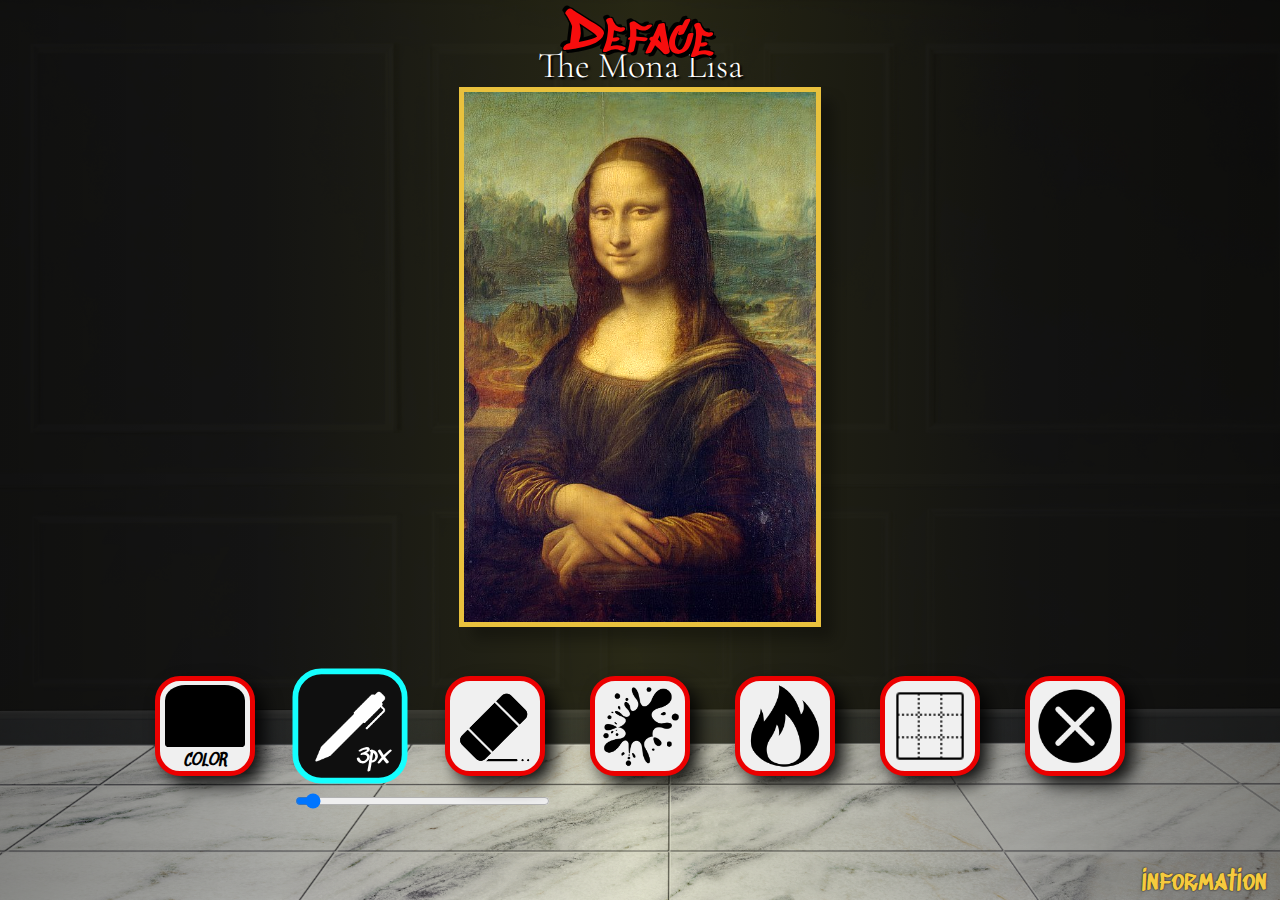
==== index.html @ bc6f04b2 "improve file structure by removing accidentally duplicated top-level folder" ====
<!DOCTYPE html>
<html lang="en">
<head>
    <meta charset="UTF-8">
    <meta http-equiv="X-UA-Compatible" content="IE=edge">
    <meta name="viewport" content="width=device-width, initial-scale=1.0">
    <title>Deface the Mona Lisa</title>
    <script src = "index.js" defer></script>
    <link rel="stylesheet" href="style.css">
    <link rel="preconnect" href="https://fonts.googleapis.com">
    <link rel="preconnect" href="https://fonts.gstatic.com" crossorigin>
    <link href="https://fonts.googleapis.com/css2?family=MonteCarlo&display=swap" rel="stylesheet">
    <link href="https://fonts.googleapis.com/css2?family=Cormorant+Garamond&family=MonteCarlo&display=swap" rel="stylesheet">
    <link href="https://fonts.googleapis.com/css2?family=Sedgwick+Ave+Display&display=swap" rel="stylesheet">
    <link href="https://fonts.googleapis.com/css2?family=Sedgwick+Ave&display=swap" rel="stylesheet">

</head>

<body>


        

    <div id="flex-container">
        
        <header>
            <p id="deface">Deface</p>
            <p id="mona-lisa-title">The Mona Lisa</p>
        </header>

            <div id="mona-lisa-container" draggable="false">

                <img id="mona-lisa" src="images/mona-lisa.jpg" draggable="false"/>

                    <img id="sunglasses" src="images/sunglasses.png">

                <div id="grid" draggable="false"></div>

                <canvas id="canvas"></canvas>  

                <svg>

                    <filter id="wavy">

                        <feTurbulence 
                            x="0" 
                            y="0"
                            basefrequency="0.2"
                            numOctaves="4">
                        
                            <animate
                                attributeName="baseFrequency"
                                dur="30s"
                                values="0.02; 0.005; 0.02"
                                repeatCount="indefinite">
                            
                        </feTurbulence>

                            <feDisplacementMap in="SourceGraphic" scale="30">

                    </filter>

                </svg>

                <div id="info-wrapper">

                    
                           
                        <div id="left"></div>
                        <div id="right"></div>

                        <div class="info-text">
                            <h2>CREATED BY <a href="mailto:cmefron@gmail.com">CHARLIE EFRON</a></h2>
                            <p>
                                <a href="https://thenounproject.com/captainbuggy0/" target="_blank">Pens</a> by Uswa KDT @ Noun Project. <a href="https://thenounproject.com/icon/eraser-tool-2034868/" target="_blank">Eraser</a> by ProSymbols @ Noun Project. <a href="https://thenounproject.com/icon/splash-4852554/" target="_blank">Splash</a> by ima @ Noun Project. <a href="https://thenounproject.com/icon/fire-203607/" target="_blank">Fire</a> by Pablo Artree @ Noun Project. <a href="https://icons8.com/icon/58298/grid-3" target="_blank">Grid</a> by Icons 8. <a href="https://thenounproject.com/icon/erase-401727/" target="_blank">Erase</a> by Ralf Schmitzer @ Noun Project. <a href="https://pngtree.com/freepng/textured-fire-creative-flame_5368399.html" target="_blank">Fire</a> by 七七的7 @ Pngtree. <a href="https://thenounproject.com/icon/paint-bucket-4809247/" target="_blank">Paint bucket</a> by Muhammat Sukirman @ Noun Project. <a href="https://thenounproject.com/icon/blowtorch-2786213/" target="_blank">Blowtorch</a> by Scribble.liners @ Noun Project. <a href="https://thenounproject.com/icon/square-1191375/" target="_blank">Square</a> by StudioPAF @ Noun Project. <a href="https://www.freepik.com/free-photo/black-wall-mockup-with-marble-floor_15851558.htm#query=marble%20floor%20black%20wall%20mockup&position=1&from_view=search&track=ais" target="_blank">Black wall</a> by rawpixel.com @ Freepik. <a href="https://thenounproject.com/icon/sunglasses-2188207/" target="_blank">Sunglasses</a> by Zach Bogart @ Noun Project. <b>Mona Lisa</b> by Leonardo da Vinci.<br><br><br><br><br><br><br><br><br><br><br><br><br><br><br><br>
                            </p>
                        </div>

                        <svg id="svg-clip" viewBox="0 0 100 100" preserveAspectRatio="none">    
                            <defs>
                                <clipPath id="myClip" clipPathUnits="objectBoundingBox">
                                    <path stroke-linejoin="round" d=
                                       "M .48 0 
                                        L .1 .75 
                                        q  0 .06 .09 0 
                                        q .07 -.07 .12 0
                                        q .05 .08 .12 0 
                                        q .05 -.07 .12 0
                                        q .05 .08 .12 0 
                                        q .04 -.07 .12 0 
                                        q .11 .07 .11 0
                                        L .52 0 z">
                                    </path>
                                </clipPath>
                            </defs>
                        </svg> 
                      
                </div>

            </div>

            <div id="toolbox">

                <div id="swatch" class="button unselected">

                    <input type="color" id="color-picker" value="#000000"></input>

                    <div class="info">
                        <h2 id="hex">COLOR</h2>
                    </div>

                </div>

                <div id="pen-and-eraser-container">

                    <div id = "pen-and-eraser-wrapper">

                        <div id="pen-button" class="button selected">
                            <img id="pen" src="images/pen-icon.png">
                            <p id="pen-width-text"></p>
                        </div>

                        <div id="eraser-button" class="button unselected">
                            <img id="eraser" src="images/eraser-black.png">
                            <p id="eraser-width-text"></p>
                        </div>

                    </div>

                    <input type="range" id="width-slider" class="slider" min="1" max="50" value="3"></input>

                </div>

                <div id="splatter-button" class="button unselected">

                    <img id="splatter" src="images/splash.png">

                </div>

                <div id="blowtorch-button" class="button unselected">

                    <img id="blowtorch" src="images/fire-icon.png">

                </div>

                <div id="grid-options-container">

                    <div id="grid-button-wrapper" class="button unselected">
                        
                        <img id="grid-button" src="images/grid-icon.png">

                        <img id="grid-button-off" src="images/grid-icon-off.png">

                        <p id="square-count"></p>

                    <!-- <h2>GRID OFF</h2> -->

                    </div>

                    <input type="range" id="grid-slider" class="slider" min="1" max="1000" value="100"></input> 

                </div>

                <div id="reset-button-container">
                    <span id="tooltip">CLEAR ALL?</span>
                    <div id="reset-button" class="button unselected">
                        <img id="reset" src="images/reset.png">
                    </div>
                    
                </div>

            

            </div>

       

    </div>

    <div id="site-info-wrapper">

        <div id="info-background"></div>

        <p id="site-info">information</p>

    </div>

    
    
    
</body>

</html>
---- style.css ----
/* Font imports */
@import url('https://fonts.googleapis.com/css2?family=Cormorant+Garamond&family=MonteCarlo&display=swap');
@import url('https://fonts.googleapis.com/css2?family=Sedgwick+Ave+Display&display=swap');
@import url('https://fonts.googleapis.com/css2?family=Sedgwick+Ave&display=swap');
@font-face {
    font-family: 'a Attack Graffiti';
    src: url('fonts/aAttackGraffiti.eot');
    src: url('fonts/aAttackGraffiti.eot?#iefix') format('embedded-opentype'),
         url('fonts/aAttackGraffiti.woff2') format('woff2'),
         url('fonts/aAttackGraffiti.woff') format('woff'),
         url('fonts/aAttackGraffiti.ttf')  format('truetype'),
         url('fonts/aAttackGraffiti.svg#a Attack Graffiti') format('svg');
}

html, body {
    width: 100%;
    height: 100%;
    margin: 0px;
    padding: 0px;
    overflow: hidden;
    background-image: linear-gradient(
      to right,
      rgba(0, 0, 0, 0.4) 0%,
      rgba(0, 0, 0, 0.25) 20%,
      rgba(241, 237, 0, 0.07) 50%,
      rgba(0, 0, 0, 0.25) 80%,
      rgba(0, 0, 0, 0.4) 100%
    ), url("images/black-wall.jpg");
    background-repeat: no-repeat;
    background-size: cover;
    background-position: 0 50%;
}

/* Layout */
#flex-container {
    display: flex;
    flex-direction: column;
    align-items: center;
    justify-content: space-between;
    max-height: 95vh;
    min-height: 75%;
}

header {
    flex: 0 1 auto; 
}

#mona-lisa-container {
    position: relative;
    flex-shrink: 0;
    z-index: 3;
    max-width: 72vw;
    min-width: 230px;
    height: auto;
    overflow: hidden;
    user-select: none;
    box-shadow: .8em .8em .8em rgba(0, 0, 0, 0.3);
    cursor: var(--cursor);
    --size: 77vh;
    --s: calc(var(--size) / 6);
    --bor: calc(var(--size) / 60);
    --boxShadow: calc(var(--size) / 10);
    --left: 50%;
    --right: 50%;
    --top: 50%;
    --bottom: 50%;
}

#toolbox {
    display: flex;
    width: 100%;
    max-height: 25vh;
    justify-content: center;
    align-items: flex-start;
    flex-wrap: wrap;
    margin: 3vmin 1vmin 1vmin 1vmin;
    padding-bottom: 1vmin;
}

/* Title */
#deface {
    position: relative;
    z-index: 1;
    font-family: 'Sedgwick Ave Display', cursive;
    font-size: clamp(2.5em, 5.6vmin, 6vmin);
    margin: 4% auto -13.5% auto;
    text-align: center;
    transform: rotate(3deg);
    color: #f70d0d;
    text-shadow:
      3px 3px 0 rgb(0, 0, 0),
      -3px -3px 0 rgb(0, 0, 0),
      -1px -1px 0 rgb(0, 0, 0),
      1px -1px 0 rgb(0, 0, 0),
      -1px 1px 0 rgb(0, 0, 0),
      1px 1px 0 rgb(0, 0, 0);
  }
  
  #mona-lisa-title {
    position: relative;
    z-index: 0;
    margin: 0 auto 0 auto;
    font-family: 'Cormorant Garamond', serif;
    font-size: clamp(2em, 4vmin, 5vmin);
    font-weight: 300;
    color: white;
    text-align: center;
    text-shadow: 2px 2px 2px black;
  }


.button {
    position: relative;
    margin: 2.5vmin;
    width: 8vmin;
    min-width: 55px;
    height: 8vmin;
    min-height: 55px;
    border: .6vmin solid #eb0000;
    border-radius: 25%;
    background-color: rgb(240, 240, 240);
    background-image: url("https://www.transparenttextures.com/patterns/brick-wall.png");
}



.button:hover {
    scale: 1.15;
}

.unselected {
    box-shadow: 1vmin 1vmin 2vmin rgba(0, 0, 0, 0.9);
}

.selected {
    filter: invert(100%);
    scale: 1.15;
   
}



#swatch {
    display: flex;
    flex-direction: column;
    justify-content: space-between;
}



#swatch h1 {
    margin: 0;
}

#swatch h2 {
    margin: 0;
}

#swatch .info {
    text-align: center;
    font-family: 'Sedgwick Ave', cursive;
    font-size: 1.2vmin;
    font-weight: 600;
}

input[type="color"] {
    appearance: none;
    background: none;
    width: 94%;
    height: 84%;
    padding: 0;
    outline: none;
    -webkit-appearance: none;
    border: none;
    margin: auto auto 0 auto;

    
}

input[type="color"]::-webkit-color-swatch {
    border: 4px solid transparent;
    border-radius: 25% 25% 5% 5%;
    padding: 0;
}

input[type="color"]::-moz-color-swatch {
    border: 4px solid transparent;
    border-radius: 25% 25% 3% 3%;
    padding: 0;
}

#pen-and-eraser-container {
    display: flex;
    flex-direction: column;
}

#pen-and-eraser-wrapper {
    display: flex;
    justify-content: center;
}

#width-slider {
    margin: -2% auto auto auto;
    width: 88%;
    display: none;
}


#pen-width-text {
    position: absolute;
    font-family: 'Sedgwick Ave', cursive;
    font-size: 1.9vmin;
    font-weight: 600;
    color: black;
    top: 80%;
    left: 73%;
    transform: translate(-50%, -50%);  
    margin: 0;
    white-space: nowrap;
    pointer-events: none;
    display: none;
}

#eraser-width-text {
    position: absolute;
    font-family: 'Sedgwick Ave', cursive;
    font-size: 1.7vmin;
    font-weight: 600;
    color: black;
    top: 80%;
    left: 76%;
    transform: translate(-50%, -50%);  
    margin: 0;
    white-space: nowrap;
    pointer-events: none;
    display: none;
}

#grid-options-container {
    display: flex;
    flex-direction: column;
    align-items: center;
}



#splatter, #blowtorch, #eraser, #pen, #reset {
    width: 100%;
    height: 100%;
}

#grid-button {
    width: 100%;
    display: none;
}

#grid-button-off {
    width: 100%;
}

#grid-button-wrapper {
    position: relative;
}


/*.icon:hover {
    scale: 1.1;
    background: rgb(250, 250, 250);
} */

#square-count {
    position: absolute;
    display: none;
    font-family: 'Sedgwick Ave', cursive;
    font-size: 1.8vmin;
    font-weight: 600;
    color: black;
    top: 51%;
    left: 50%;
    transform: translate(-50%, -50%);  
    margin: 0;
    white-space: nowrap;
    pointer-events: none;
}

#grid-icon-wrapper h2 {
    position: absolute;
    color: black;
    top: 98%;
    left: 50%;
    transform: translate(-50%, -50%);  
    margin: 0;
    font-weight: normal;
    white-space: nowrap;
}

#grid-slider {
    display: none;
    width: 65%;
    margin: -2% auto auto auto;
}

#reset-button-container {
    display: flex;
    flex-direction: column;
    justify-content: flex-start;
    align-items: center;
}

#tooltip {
    display: none;
    position: relative;
    background-color :#d4af37;
    text-align: center;
    width: 90%;
    font-family: 'Cormorant Garamond', serif;
    font-size: .8em;
    font-weight: 500;
    border-radius: 2%;
    color: white;
    padding: 2%;
    z-index: 1;
    margin-bottom: -3%;
    animation: bounce-in .2s forwards;
}

@keyframes bounce-in {
    0%{transform: scale(0%)}
    80%{transform: scale(110%);}
    100%{transform: scale(100%);}
}

#tooltip::after {
    position: absolute;
    content: " ";
    top: 100%; /* At the bottom of the tooltip */
    left: 50%;
    margin-left: -5px;
    border-width: 5px;
    border-style: solid;
    border-color: #d4af37 transparent transparent transparent;
  }



#mona-lisa-canvas {
    position: absolute;
    top: 0;
    width: 100%;
    height: 100%;
}

canvas {
    position: fixed;
    left: 0;
    right: 0;
    top: 0;
    bottom: 0;
}

#mona-lisa {
    width: 100%;
    height: auto;
    max-height: 60vh;
    display: block;
    user-select: none;
    outline: 5px solid #d4af37;
    outline-offset: -5px;
    box-sizing: border-box;
    filter: brightness(110%);
}

#grid {
    position: absolute;
    top: 0;
    width: 100%;
    height: 100%;
    display: flex;
    flex-wrap: wrap;
    user-select: none;
}

.square {
    flex: 1 1 auto;
    border: 1px none rgba(0, 0, 0, 0.3);
    box-sizing: border-box;
    user-select: none;
    border-style: dashed;   
}

.circle {
    position: absolute;
    transform:translate(-50%, -50%);
    left: 49%;
    top: 50%;
    width: 108%;
    height: 106%;
    filter: url(#wavy) blur(.75px);
    overflow: hidden;
    z-index: 2;
}

.circle:before,
.circle:after {
    content: "";
    position: absolute;
    left: var(--left);
    right: var(--right);
    top: var(--top);
    bottom: var(--bottom);
    border: var(--bor) solid rgb(249, 249, 255);
    border-radius: 50%;
    animation: burn 10s ease-in forwards;
}

@keyframes burn {
    0%   {
          left: var(--left);
          right: var(--right);
          top: var(--top);
          bottom: var(--bottom);
          border-radius: 50%;
    }
    70%  {left: 0px;
          right: 0px;
          border-radius: 40%;}
     90% {border-radius: 20%}
    100% {top: 0px;
          left: 0px;
          right: 0px;
          bottom: 0px;
          border-radius: 5%;
          border-width: calc(var(--bor)/2);
    }
}

#site-info-wrapper {
    position: absolute;
    display: block;
    right: 0;
    bottom: 0;
    font-family: 'Sedgwick Ave Display', cursive;
    color: #f5ca3e;
    font-size: 2.2vmax;
    text-shadow: 0 0 2px black;
    width: auto;
    height: fit-content;
}

#site-info {
    margin: 0;
    padding-right: 1vw;
    cursor: pointer;
}

#site-info:hover{
    transform: scale(1.05);
}

#info-wrapper {
    position: absolute;
    display: none;
    left: -30.1%;
    top: 27.5%;
    width: 150%;
    height: auto;
    z-index: 2;
    clip-path: inset(0 0 100% 0);
    cursor: auto;
}

.reveal {
    animation: 2.5s .3s wipe-in-down forwards;
}

@keyframes wipe-in-down {
    from {
      clip-path: inset(0 0 100% 0);
    }
    to {
      clip-path: inset(0 0 0 0);
    }
  }

#left, #right {
    height: 90vh;
    width: 50%;
    background-color: transparent;
}

#left {
    shape-outside: polygon(0% 0%, 100% 0%, 0% 100%, 0% 100%);
    clip-path: polygon(0% 0%, 100% 0%, 0% 100%, 0% 100%);
    float: left;
}
  
#right {
    shape-outside: polygon(0% 0%, 100% 0%, 100% 100%);
    clip-path: polygon(0% 0%, 100% 0%, 100% 100%);
    float: right;
  }

.info-text {
    background: repeating-conic-gradient(from 142deg at 50% -5%, #E920FF 0% 1.8%, #0023FF 1.8% 3.6%, #1BD700 3.6% 5.4%, #FFFF00 5.4% 7.2%, #FF8600 7.2% 9%, #FF0D0D 9% 10.8%);
    font-family: 'Courier New', monospace;; 
    font-weight: 500;
    color: #ffffff;
    text-shadow: 0px 0px 3px black;
    text-align: center;
    font-size: .75em;
    clip-path: url(#myClip);
    width: 100%;
    -webkit-mask: radial-gradient(70% 10% at center top, transparent 10px, black 10px);
    -webkit-mask-repeat: no-repeat;
    margin-top: 0;
}

.info-text a {
        color: #ffffff;
        font-weight: bold;
}

h2 {
    margin-bottom: 3%;
}

#info-background {
    position: fixed;
    top: 0;
    left: 0;
    z-index: 2;
    display: none;
    width: 100%;
    height: 100%;
    background: rgba(0,0,0,0.75);
    opacity: 0;
    animation: display-info .6s forwards;
}

@keyframes display-info {
    to {opacity: 1;}
}

#sunglasses {
    position: absolute;
    top: 21.5%;
    left: 33%;
    width: 23%;
    display: none;
    animation: sunglasses-drop .6s forwards;
    z-index: 3;
}

@keyframes sunglasses-drop {
    from {top: 13%;}
    to {top: 21.5%};
}



/*@keyframes burn {
    0%   {top: 0%;
          left: 0%;
          right: 100%; 
          bottom: 100%;
          border-radius: 50%;
    }
    50%  {
          top:  20%;
          left: 0%;
          right: 0%; 
          bottom: 20%;
          border-radius: 35%;
    }
    75%  {
          top:  0%;
          left: 0%;
          right: 0%; 
          bottom: 0%;
          border-radius: 25%;
    }
    99%  {border: var(--bor) solid rgb(249, 249, 255);}
    100% {
          border: var(--bor) solid rgba(249, 249, 255, 0);
          border-radius: 5%;}
}

*/

.circle:before {
    box-shadow: 0 0 var(--boxShadow) rgb(255, 72, 0), inset 0 0 var(--boxShadow) rgb(223, 0, 0);
    background: rgba(0, 0, 0, 0.77);
    
}

.circle:after {
    box-shadow: 0 0 calc(var(--bor)/2) rgb(255, 60, 0), inset 0 0 var(--bor) rgb(255, 176, 112);
    background-image: url(images/fire.png);
    background-repeat: no-repeat;
    background-size: 115%;
    background-position-x: 50%;
    background-position-y: 50%;
}

svg {
    width: 0;
    height: 0;
    display: block;
}

@media (max-width: 480px) {
    
    .button {
        position: relative;
        width: 13vmin;
        height: 13vmin;
    }

    #pen-width-text {
        font-size: 2.5vmin;
        top: 80%;
        left: 72%;
    }

    #eraser-width-text {
        font-size: 2.3vmin;
        top: 80%;
        left: 75%;
    }

   #square-count {
        font-size: 2.5vmin;
    }

    #flex-container {
        min-height: 83vh;
    }

    #tooltip {
        width: 100%;
    }
}

@media (min-width: 900px) {
    .button {
        width: 10vmin;
        height: 10vmin;
    }
}

@media (min-width: 450px) {
    .slider {
        margin-bottom: -1vh !important;
    }
}
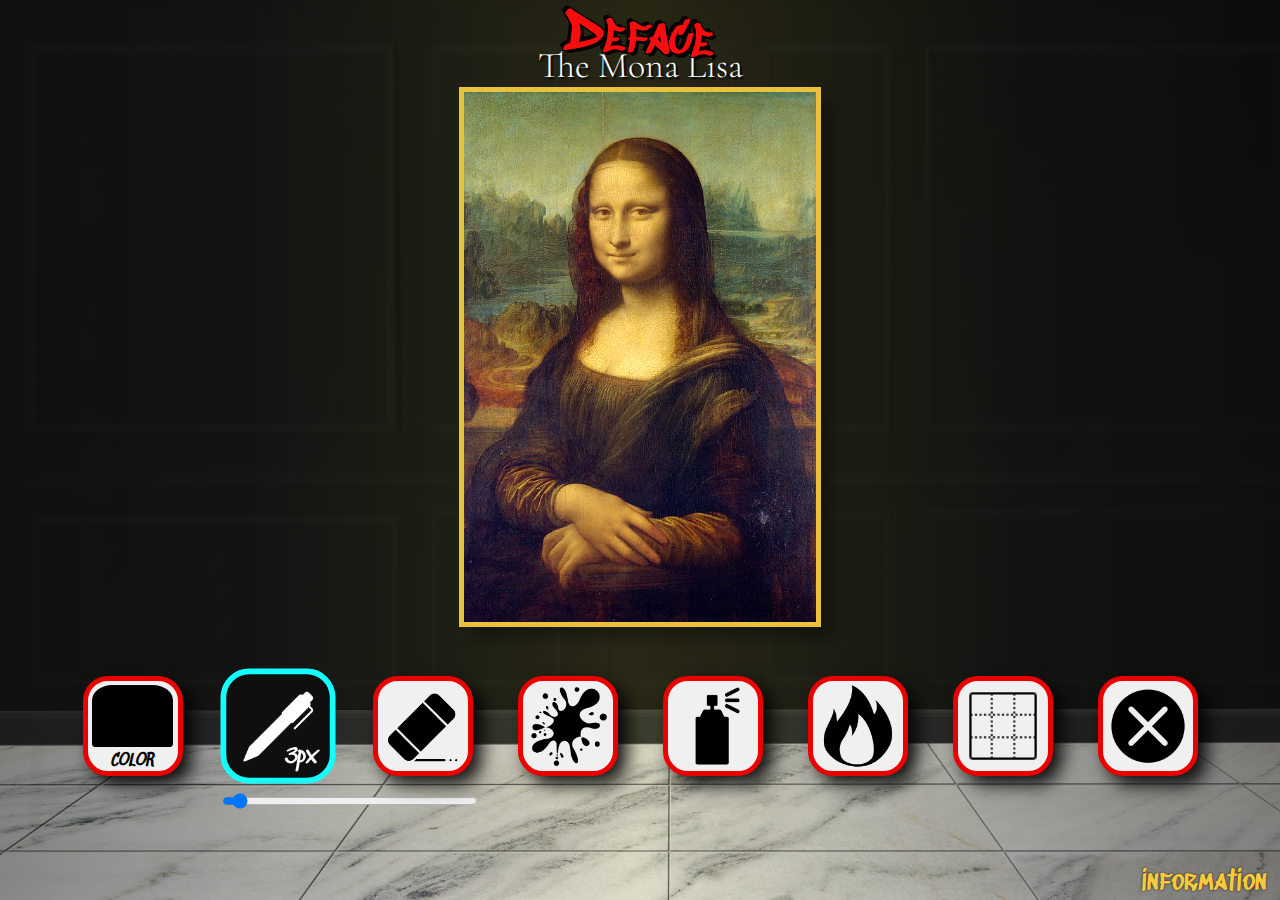
==== commit 0467cd28: "add spraypaint tool" ====
--- a/index.html
+++ b/index.html
@@ -6,6 +6,7 @@
     <meta name="viewport" content="width=device-width, initial-scale=1.0">
     <title>Deface the Mona Lisa</title>
     <script src = "index.js" defer></script>
+    <script src="https://code.createjs.com/1.0.0/easeljs.min.js"></script>
     <link rel="stylesheet" href="style.css">
     <link rel="preconnect" href="https://fonts.googleapis.com">
     <link rel="preconnect" href="https://fonts.gstatic.com" crossorigin>
@@ -13,6 +14,7 @@
     <link href="https://fonts.googleapis.com/css2?family=Cormorant+Garamond&family=MonteCarlo&display=swap" rel="stylesheet">
     <link href="https://fonts.googleapis.com/css2?family=Sedgwick+Ave+Display&display=swap" rel="stylesheet">
     <link href="https://fonts.googleapis.com/css2?family=Sedgwick+Ave&display=swap" rel="stylesheet">
+    
 
 </head>
 
@@ -72,7 +74,8 @@
                         <div class="info-text">
                             <h2>CREATED BY <a href="mailto:cmefron@gmail.com">CHARLIE EFRON</a></h2>
                             <p>
-                                <a href="https://thenounproject.com/captainbuggy0/" target="_blank">Pens</a> by Uswa KDT @ Noun Project. <a href="https://thenounproject.com/icon/eraser-tool-2034868/" target="_blank">Eraser</a> by ProSymbols @ Noun Project. <a href="https://thenounproject.com/icon/splash-4852554/" target="_blank">Splash</a> by ima @ Noun Project. <a href="https://thenounproject.com/icon/fire-203607/" target="_blank">Fire</a> by Pablo Artree @ Noun Project. <a href="https://icons8.com/icon/58298/grid-3" target="_blank">Grid</a> by Icons 8. <a href="https://thenounproject.com/icon/erase-401727/" target="_blank">Erase</a> by Ralf Schmitzer @ Noun Project. <a href="https://pngtree.com/freepng/textured-fire-creative-flame_5368399.html" target="_blank">Fire</a> by 七七的7 @ Pngtree. <a href="https://thenounproject.com/icon/paint-bucket-4809247/" target="_blank">Paint bucket</a> by Muhammat Sukirman @ Noun Project. <a href="https://thenounproject.com/icon/blowtorch-2786213/" target="_blank">Blowtorch</a> by Scribble.liners @ Noun Project. <a href="https://thenounproject.com/icon/square-1191375/" target="_blank">Square</a> by StudioPAF @ Noun Project. <a href="https://www.freepik.com/free-photo/black-wall-mockup-with-marble-floor_15851558.htm#query=marble%20floor%20black%20wall%20mockup&position=1&from_view=search&track=ais" target="_blank">Black wall</a> by rawpixel.com @ Freepik. <a href="https://thenounproject.com/icon/sunglasses-2188207/" target="_blank">Sunglasses</a> by Zach Bogart @ Noun Project. <b>Mona Lisa</b> by Leonardo da Vinci.<br><br><br><br><br><br><br><br><br><br><br><br><br><br><br><br>
+                                <a href="https://thenounproject.com/captainbuggy0/" target="_blank">Pens</a> by Uswa KDT @ Noun Project. <a href="https://thenounproject.com/icon/eraser-tool-2034868/" target="_blank">Eraser</a> by ProSymbols @ Noun Project. <a href="https://thenounproject.com/icon/splash-4852554/" target="_blank">Splash</a> by ima @ Noun Project. <a href="https://thenounproject.com/icon/fire-203607/" target="_blank">Fire</a> by Pablo Artree @ Noun Project. <a href="https://icons8.com/icon/58298/grid-3" target="_blank">Grid</a> by Icons 8. <a href="https://thenounproject.com/icon/erase-401727/" target="_blank">Erase</a> by Ralf Schmitzer @ Noun Project. <a href="https://pngtree.com/freepng/textured-fire-creative-flame_5368399.html" target="_blank">Fire</a> by 七七的7 @ Pngtree. <a href="https://thenounproject.com/icon/paint-bucket-4809247/" target="_blank">Paint bucket</a> by Muhammat Sukirman @ Noun Project. <a href="https://thenounproject.com/icon/spraypaint-2403956/" target="_blank">Spraypaint</a> by Travis Avery @ Noun Project.
+                                <a href="https://thenounproject.com/icon/blowtorch-2786213/" target="_blank">Blowtorch</a> by Scribble.liners @ Noun Project. <a href="https://thenounproject.com/icon/square-1191375/" target="_blank">Square</a> by StudioPAF @ Noun Project. <a href="https://www.freepik.com/free-photo/black-wall-mockup-with-marble-floor_15851558.htm#query=marble%20floor%20black%20wall%20mockup&position=1&from_view=search&track=ais" target="_blank">Black wall</a> by rawpixel.com @ Freepik. <a href="https://thenounproject.com/icon/sunglasses-2188207/" target="_blank">Sunglasses</a> by Zach Bogart @ Noun Project. <b>Mona Lisa</b> by Leonardo da Vinci.<br><br><br><br><br><br><br><br><br><br><br><br><br><br><br><br>
                             </p>
                         </div>
 
@@ -137,6 +140,12 @@
 
                 </div>
 
+                <div id="spraypaint-button" class="button unselected">
+
+                    <img id="spraypaint" src="images/spraypaint-icon.png">
+
+                </div>
+
                 <div id="blowtorch-button" class="button unselected">
 
                     <img id="blowtorch" src="images/fire-icon.png">
--- a/style.css
+++ b/style.css
@@ -244,7 +244,7 @@
 
 
 
-#splatter, #blowtorch, #eraser, #pen, #reset {
+#splatter, #spraypaint, #blowtorch, #eraser, #pen, #reset {
     width: 100%;
     height: 100%;
 }
@@ -635,10 +635,6 @@
     #flex-container {
         min-height: 83vh;
     }
-
-    #tooltip {
-        width: 100%;
-    }
 }
 
 @media (min-width: 900px) {
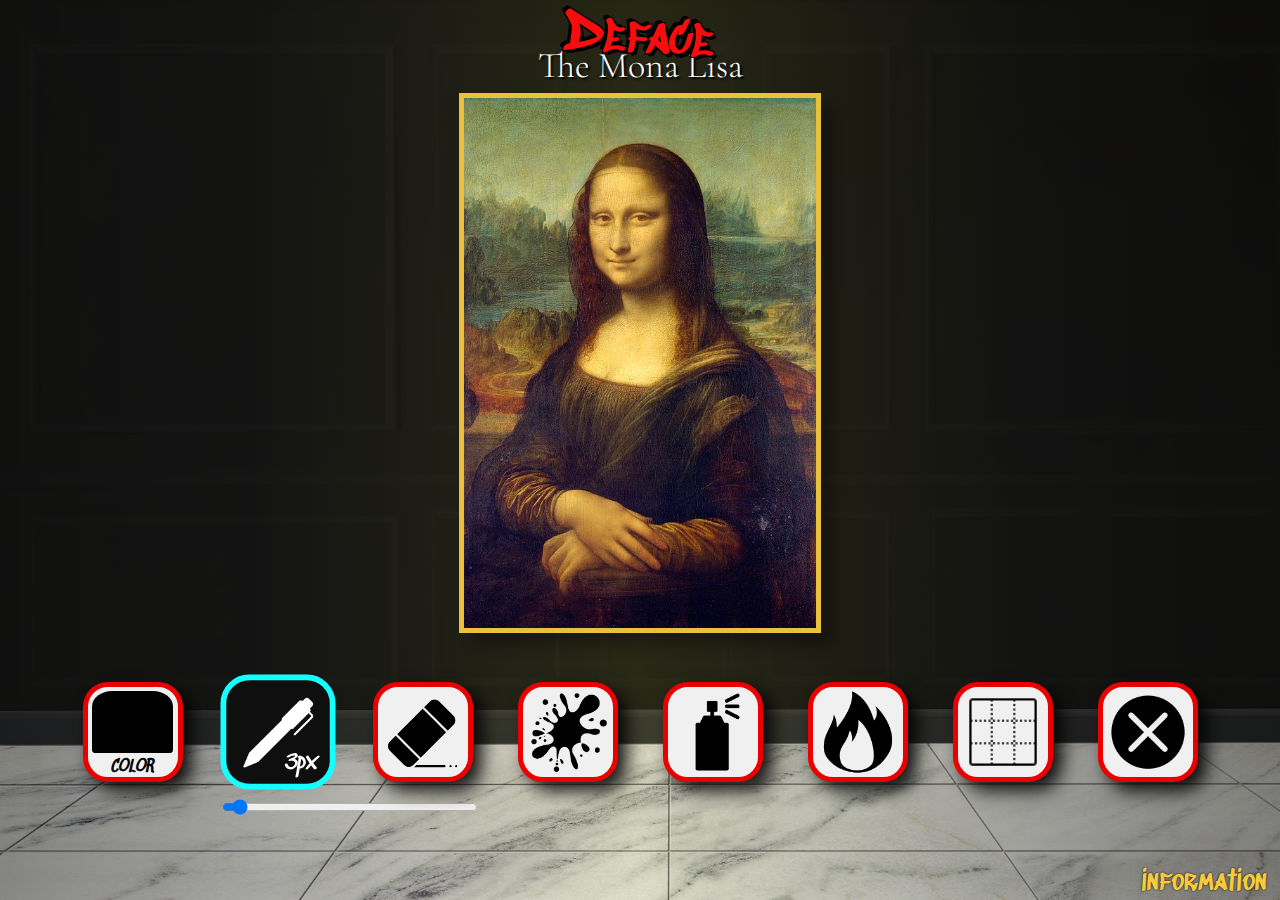
==== commit a0d89ac6: "adjust media queries" ====
--- a/index.html
+++ b/index.html
@@ -3,7 +3,7 @@
 <head>
     <meta charset="UTF-8">
     <meta http-equiv="X-UA-Compatible" content="IE=edge">
-    <meta name="viewport" content="width=device-width, initial-scale=1.0">
+    <meta name="viewport" content="width=device-width, initial-scale=1.0 orientation=portrait">
     <title>Deface the Mona Lisa</title>
     <script src = "index.js" defer></script>
     <script src="https://code.createjs.com/1.0.0/easeljs.min.js"></script>
@@ -19,9 +19,6 @@
 </head>
 
 <body>
-
-
-        
 
     <div id="flex-container">
         
@@ -175,6 +172,9 @@
                     <div id="reset-button" class="button unselected">
                         <img id="reset" src="images/reset.png">
                     </div>
+                    <div id="reset-warning" class="button unselected">
+                        <img id="clear-all" src="images/clear-all.png">
+                    </div>
                     
                 </div>
 
--- a/style.css
+++ b/style.css
@@ -99,7 +99,7 @@
   #mona-lisa-title {
     position: relative;
     z-index: 0;
-    margin: 0 auto 0 auto;
+    margin: 0 auto 3% auto;
     font-family: 'Cormorant Garamond', serif;
     font-size: clamp(2em, 4vmin, 5vmin);
     font-weight: 300;
@@ -242,11 +242,13 @@
     align-items: center;
 }
 
-
-
-#splatter, #spraypaint, #blowtorch, #eraser, #pen, #reset {
+#splatter, #spraypaint, #blowtorch, #eraser, #pen, #reset, #clear-all {
     width: 100%;
     height: 100%;
+}
+
+#reset-warning {
+    display: none;
 }
 
 #grid-button {
@@ -261,12 +263,6 @@
 #grid-button-wrapper {
     position: relative;
 }
-
-
-/*.icon:hover {
-    scale: 1.1;
-    background: rgb(250, 250, 250);
-} */
 
 #square-count {
     position: absolute;
@@ -339,9 +335,7 @@
     border-width: 5px;
     border-style: solid;
     border-color: #d4af37 transparent transparent transparent;
-  }
-
-
+}
 
 #mona-lisa-canvas {
     position: absolute;
@@ -648,4 +642,11 @@
     .slider {
         margin-bottom: -1vh !important;
     }
+}
+
+@media (min-width: 580px) and (max-width: 950px) {
+    #mona-lisa-container {
+        max-width: 40vw;
+        max-width: 270px;
+    }
 }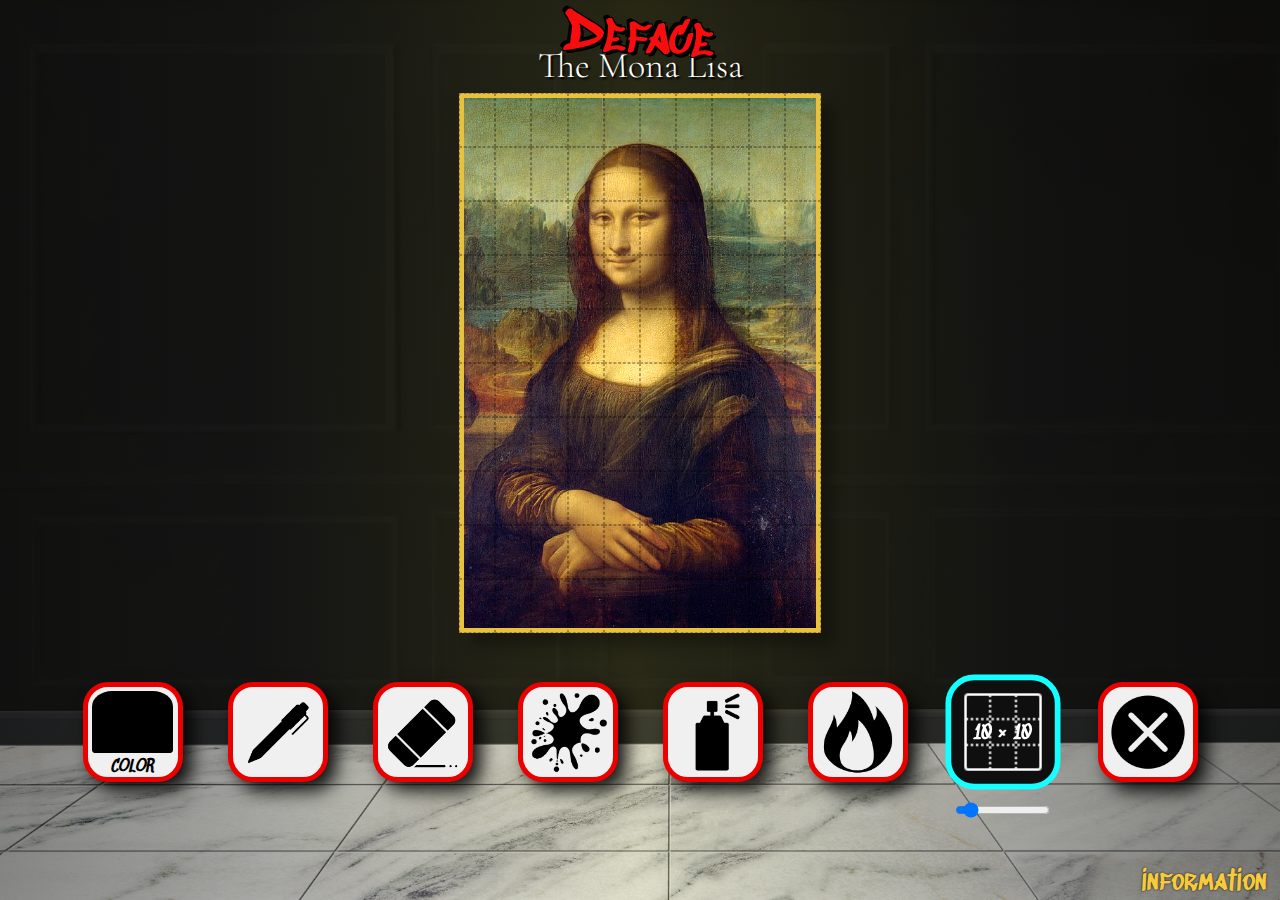
==== commit 6c188906: "set grid to default tool, add orientation change warning" ====
--- a/index.html
+++ b/index.html
@@ -62,19 +62,16 @@
                 </svg>
 
                 <div id="info-wrapper">
-
-                    
-                           
-                        <div id="left"></div>
-                        <div id="right"></div>
-
-                        <div class="info-text">
-                            <h2>CREATED BY <a href="mailto:cmefron@gmail.com">CHARLIE EFRON</a></h2>
-                            <p>
+                    <div id="left"></div>
+                    <div id="right"></div>
+
+                    <div class="info-text">
+                        <h2>CREATED BY <a href="mailto:cmefron@gmail.com">CHARLIE EFRON</a></h2>
+                        <p>
                                 <a href="https://thenounproject.com/captainbuggy0/" target="_blank">Pens</a> by Uswa KDT @ Noun Project. <a href="https://thenounproject.com/icon/eraser-tool-2034868/" target="_blank">Eraser</a> by ProSymbols @ Noun Project. <a href="https://thenounproject.com/icon/splash-4852554/" target="_blank">Splash</a> by ima @ Noun Project. <a href="https://thenounproject.com/icon/fire-203607/" target="_blank">Fire</a> by Pablo Artree @ Noun Project. <a href="https://icons8.com/icon/58298/grid-3" target="_blank">Grid</a> by Icons 8. <a href="https://thenounproject.com/icon/erase-401727/" target="_blank">Erase</a> by Ralf Schmitzer @ Noun Project. <a href="https://pngtree.com/freepng/textured-fire-creative-flame_5368399.html" target="_blank">Fire</a> by 七七的7 @ Pngtree. <a href="https://thenounproject.com/icon/paint-bucket-4809247/" target="_blank">Paint bucket</a> by Muhammat Sukirman @ Noun Project. <a href="https://thenounproject.com/icon/spraypaint-2403956/" target="_blank">Spraypaint</a> by Travis Avery @ Noun Project.
                                 <a href="https://thenounproject.com/icon/blowtorch-2786213/" target="_blank">Blowtorch</a> by Scribble.liners @ Noun Project. <a href="https://thenounproject.com/icon/square-1191375/" target="_blank">Square</a> by StudioPAF @ Noun Project. <a href="https://www.freepik.com/free-photo/black-wall-mockup-with-marble-floor_15851558.htm#query=marble%20floor%20black%20wall%20mockup&position=1&from_view=search&track=ais" target="_blank">Black wall</a> by rawpixel.com @ Freepik. <a href="https://thenounproject.com/icon/sunglasses-2188207/" target="_blank">Sunglasses</a> by Zach Bogart @ Noun Project. <b>Mona Lisa</b> by Leonardo da Vinci.<br><br><br><br><br><br><br><br><br><br><br><br><br><br><br><br>
                             </p>
-                        </div>
+                    </div>
 
                         <svg id="svg-clip" viewBox="0 0 100 100" preserveAspectRatio="none">    
                             <defs>
@@ -97,6 +94,10 @@
                       
                 </div>
 
+                <div id = "request-portrait">
+                    <img id="speech-bubble" src="images/portrait-request.png">
+                </div>
+
             </div>
 
             <div id="toolbox">
@@ -115,7 +116,7 @@
 
                     <div id = "pen-and-eraser-wrapper">
 
-                        <div id="pen-button" class="button selected">
+                        <div id="pen-button" class="button unselected">
                             <img id="pen" src="images/pen-icon.png">
                             <p id="pen-width-text"></p>
                         </div>
@@ -151,15 +152,13 @@
 
                 <div id="grid-options-container">
 
-                    <div id="grid-button-wrapper" class="button unselected">
+                    <div id="grid-button-wrapper" class="button selected">
                         
                         <img id="grid-button" src="images/grid-icon.png">
 
                         <img id="grid-button-off" src="images/grid-icon-off.png">
 
                         <p id="square-count"></p>
-
-                    <!-- <h2>GRID OFF</h2> -->
 
                     </div>
 
--- a/style.css
+++ b/style.css
@@ -266,7 +266,7 @@
 
 #square-count {
     position: absolute;
-    display: none;
+    display: block;
     font-family: 'Sedgwick Ave', cursive;
     font-size: 1.8vmin;
     font-weight: 600;
@@ -291,7 +291,7 @@
 }
 
 #grid-slider {
-    display: none;
+    display: block;
     width: 65%;
     margin: -2% auto auto auto;
 }
@@ -394,6 +394,21 @@
     z-index: 2;
 }
 
+.circle:before {
+    box-shadow: 0 0 var(--boxShadow) rgb(255, 72, 0), inset 0 0 var(--boxShadow) rgb(223, 0, 0);
+    background: rgba(0, 0, 0, 0.77);
+    
+}
+
+.circle:after {
+    box-shadow: 0 0 calc(var(--bor)/2) rgb(255, 60, 0), inset 0 0 var(--bor) rgb(255, 176, 112);
+    background-image: url(images/fire.png);
+    background-repeat: no-repeat;
+    background-size: 115%;
+    background-position-x: 50%;
+    background-position-y: 50%;
+}
+
 .circle:before,
 .circle:after {
     content: "";
@@ -492,7 +507,7 @@
     shape-outside: polygon(0% 0%, 100% 0%, 100% 100%);
     clip-path: polygon(0% 0%, 100% 0%, 100% 100%);
     float: right;
-  }
+}
 
 .info-text {
     background: repeating-conic-gradient(from 142deg at 50% -5%, #E920FF 0% 1.8%, #0023FF 1.8% 3.6%, #1BD700 3.6% 5.4%, #FFFF00 5.4% 7.2%, #FF8600 7.2% 9%, #FF0D0D 9% 10.8%);
@@ -550,56 +565,30 @@
     to {top: 21.5%};
 }
 
-
-
-/*@keyframes burn {
-    0%   {top: 0%;
-          left: 0%;
-          right: 100%; 
-          bottom: 100%;
-          border-radius: 50%;
-    }
-    50%  {
-          top:  20%;
-          left: 0%;
-          right: 0%; 
-          bottom: 20%;
-          border-radius: 35%;
-    }
-    75%  {
-          top:  0%;
-          left: 0%;
-          right: 0%; 
-          bottom: 0%;
-          border-radius: 25%;
-    }
-    99%  {border: var(--bor) solid rgb(249, 249, 255);}
-    100% {
-          border: var(--bor) solid rgba(249, 249, 255, 0);
-          border-radius: 5%;}
-}
-
-*/
-
-.circle:before {
-    box-shadow: 0 0 var(--boxShadow) rgb(255, 72, 0), inset 0 0 var(--boxShadow) rgb(223, 0, 0);
-    background: rgba(0, 0, 0, 0.77);
-    
-}
-
-.circle:after {
-    box-shadow: 0 0 calc(var(--bor)/2) rgb(255, 60, 0), inset 0 0 var(--bor) rgb(255, 176, 112);
-    background-image: url(images/fire.png);
-    background-repeat: no-repeat;
-    background-size: 115%;
-    background-position-x: 50%;
-    background-position-y: 50%;
-}
-
 svg {
     width: 0;
     height: 0;
     display: block;
+}
+
+#request-portrait {
+    position: absolute;
+    right: 0%;
+    top: 0%;
+    display: none;
+    width: 130px;
+    height: auto;
+}
+
+#speech-bubble {
+    width: 75%;
+    animation: bounce-in .2s forwards;
+}
+
+@keyframes bounce-in {
+    0%{transform: scale(0%)}
+    80%{transform: scale(110%);}
+    100%{transform: scale(100%);}
 }
 
 @media (max-width: 480px) {
@@ -649,4 +638,10 @@
         max-width: 40vw;
         max-width: 270px;
     }
+}
+
+@media (orientation: landscape) and (max-height: 430px){
+    body, html {
+        overflow-y: scroll;
+    }
 }